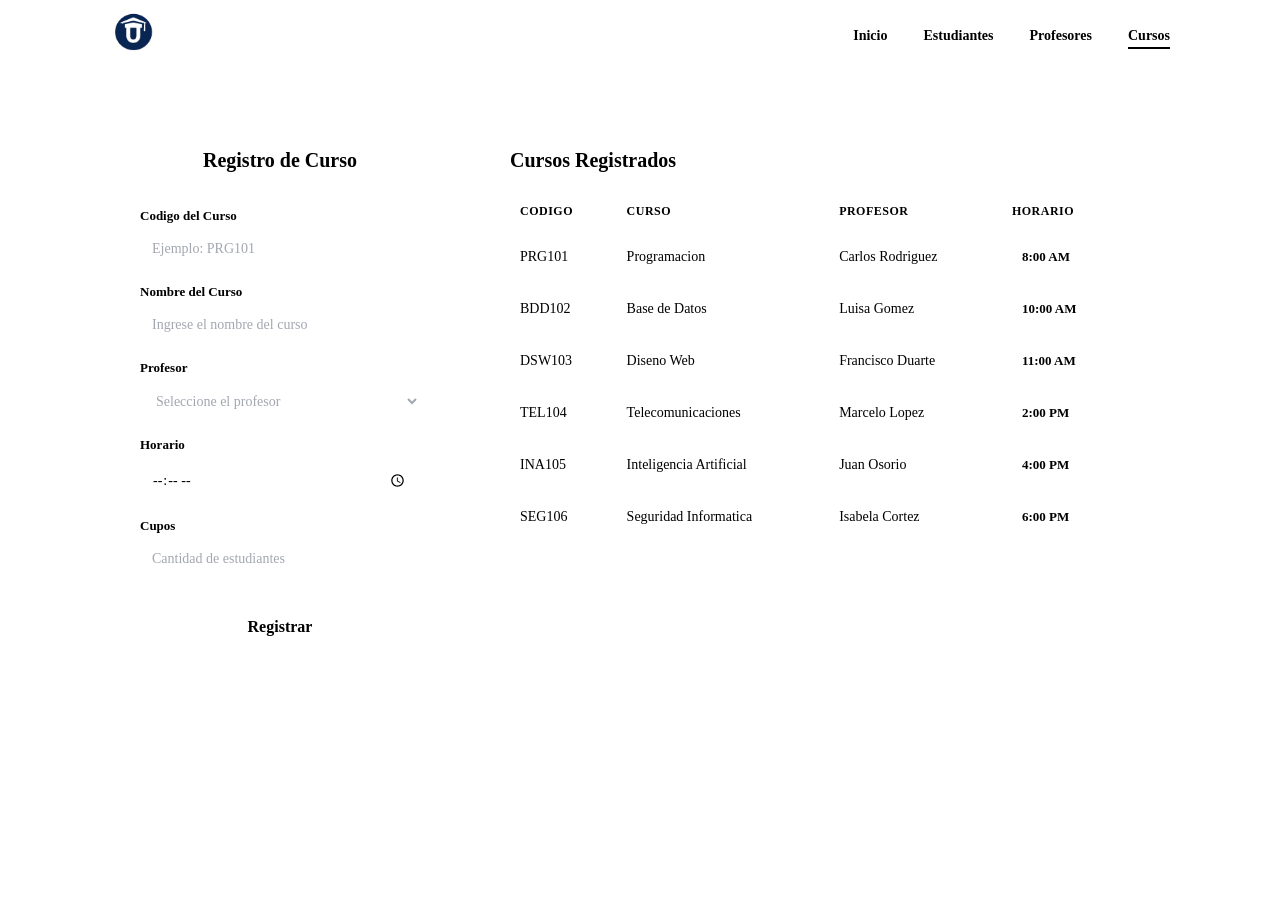
==== cursos.html @ 71f7b74b "refactor: se modificaron algunas cosas y se crearon sa secciones de registro estudiante, curso y mat" ====
<!DOCTYPE html>
<html lang="es">
<head>
    <meta charset="UTF-8">
    <meta name="viewport" content="width=device-width, initial-scale=1.0">
    <title>Cursos | Registro</title>

    <link rel="preconnect" href="https://fonts.googleapis.com">
    <link rel="preconnect" href="https://fonts.gstatic.com" crossorigin>
    <link rel="stylesheet" href="https://fonts.googleapis.com/css2?family=Manrope:wght@400;500;600;700&display=swap">
    <link rel="icon" type="img/png" href="assets/favicon/favicon-96x96.png">
    <link rel="stylesheet" href="css/variables.css">
    <link rel="stylesheet" href="css/base.css">
    <link rel="stylesheet" href="css/componentes.css">
    <link rel="stylesheet" href="css/responsive.css">
</head>
<body>

    <header class="encabezado">
        <a href="index.html" class="logo">
            <img src="assets/img/logo.png" alt="Logo de la institucion">
        </a>

        <nav class="menu">
            <ul class="menu-lista">
                <li><a href="index.html" class="menu-enlace">Inicio</a></li>
                <li><a href="matriculaEstudiantes.html" class="menu-enlace">Estudiantes</a></li>
                <li><a href="profesores.html" class="menu-enlace">Profesores</a></li>
                <li><a href="cursos.html" class="menu-enlace activo">Cursos</a></li>
            </ul>
        </nav>
    </header>

    <main class="contenido">

        <section class="tarjeta-formulario">
            <h1 class="titulo-formulario">Registro de Curso</h1>

            <form action="#" method="post" class="formulario">
                <label for="codigo" class="etiqueta">Codigo del Curso</label>
                <input type="text" id="codigo" name="codigo" class="campo"
                       placeholder="Ejemplo: PRG101"
                       pattern="[A-Z]{3}[0-9]{3}"
                       title="3 letras mayusculas y 3 numeros, por ejemplo PRG101" required>

                <label for="nombre" class="etiqueta">Nombre del Curso</label>
                <input type="text" id="nombre" name="nombre" class="campo"
                       placeholder="Ingrese el nombre del curso" required>

                <label for="profesor" class="etiqueta">Profesor</label>
                <select id="profesor" name="profesor" class="campo" required>
                    <option value="" disabled selected>Seleccione el profesor</option>
                    <option value="carlos-rodriguez">Carlos Rodriguez</option>
                    <option value="luisa-gomez">Luisa Gomez</option>
                    <option value="francisco-duarte">Francisco Duarte</option>
                    <option value="marcelo-lopez">Marcelo Lopez</option>
                    <option value="juan-osorio">Juan Osorio</option>
                    <option value="isabela-cortez">Isabela Cortez</option>
                </select>

                <label for="horario" class="etiqueta">Horario</label>
                <input type="time" id="horario" name="horario" class="campo"
                       min="06:00" max="21:00" required>

                <label for="cupos" class="etiqueta">Cupos</label>
                <input type="number" id="cupos" name="cupos" class="campo"
                       placeholder="Cantidad de estudiantes"
                       min="1" max="40" required>

                <button type="submit" class="boton boton-registro">Registrar</button>
            </form>
        </section>

        <section class="seccion-tabla">
            <h2 class="titulo-tabla">Cursos Registrados</h2>

            <table class="tabla">
                <thead>
                    <tr>
                        <th scope="col">Codigo</th>
                        <th scope="col">Curso</th>
                        <th scope="col">Profesor</th>
                        <th scope="col">Horario</th>
                    </tr>
                </thead>
                <tbody>
                    <tr>
                        <td>PRG101</td>
                        <td>Programacion</td>
                        <td>Carlos Rodriguez</td>
                        <td><span class="horario">8:00 AM</span></td>
                    </tr>
                    <tr>
                        <td>BDD102</td>
                        <td>Base de Datos</td>
                        <td>Luisa Gomez</td>
                        <td><span class="horario">10:00 AM</span></td>
                    </tr>
                    <tr>
                        <td>DSW103</td>
                        <td>Diseno Web</td>
                        <td>Francisco Duarte</td>
                        <td><span class="horario">11:00 AM</span></td>
                    </tr>
                    <tr>
                        <td>TEL104</td>
                        <td>Telecomunicaciones</td>
                        <td>Marcelo Lopez</td>
                        <td><span class="horario">2:00 PM</span></td>
                    </tr>
                    <tr>
                        <td>INA105</td>
                        <td>Inteligencia Artificial</td>
                        <td>Juan Osorio</td>
                        <td><span class="horario">4:00 PM</span></td>
                    </tr>
                    <tr>
                        <td>SEG106</td>
                        <td>Seguridad Informatica</td>
                        <td>Isabela Cortez</td>
                        <td><span class="horario">6:00 PM</span></td>
                    </tr>
                </tbody>
            </table>
        </section>

    </main>

</body>
</html>
---- css/base.css ----
* {
    margin: 0;
    padding: 0;
    box-sizing: border-box;
}

body {
    font-family: var(--fuente);
    color: var(--texto);
    background: var(--fondo);
}

a {
    color: inherit;
    text-decoration: none;
}

ul {
    list-style: none;
}

img {
    max-width: 100%;
}

input,
select,
button {
    font: inherit;
}

table {
    width: 100%;
    border-collapse: collapse;
}
---- css/componentes.css ----
.encabezado {
    position: sticky;
    top: 0;
    z-index: 100;
    display: flex;
    justify-content: space-between;
    align-items: center;
    padding: 12px max(20px, calc((100% - 1060px) / 2));
    background: var(--blanco);
    border-bottom: 1px solid var(--borde);
}

.logo img {
    width: 48px;
}

.menu-lista {
    display: flex;
    gap: 36px;
}

.menu-enlace {
    padding-bottom: 4px;
    font-size: 14px;
    font-weight: 600;
    color: var(--gris);
    border-bottom: 2px solid transparent;
    transition: color 0.2s, border-color 0.2s;
}

.menu-enlace:hover {
    color: var(--texto);
}

.menu-enlace.activo {
    color: var(--azul);
    border-color: var(--azul);
}

/* botones */
.boton {
    padding: 10px 20px;
    border: none;
    border-radius: var(--radio);
    background: var(--azul);
    color: var(--blanco);
    font-weight: 600;
    cursor: pointer;
    transition: background 0.2s, transform 0.1s;
}

.boton:hover {
    background: var(--azul-oscuro);
}

.boton:active {
    transform: scale(0.98);
}

.boton-registro {
    width: 100%;
    margin-top: 28px;
    padding: 12px;
}

/* layout */
.contenido {
    display: grid;
    grid-template-columns: 340px 1fr;
    align-items: stretch;
    gap: 30px;
    max-width: 1100px;
    margin: 0 auto;
    padding: 50px 20px;
}

.tarjeta-formulario,
.seccion-tabla {
    padding: 30px;
    background: var(--blanco);
    border: 1px solid var(--borde);
    border-radius: 14px;
    box-shadow: var(--sombra);
}

.titulo-formulario,
.titulo-tabla {
    font-size: 20px;
    padding-bottom: 14px;
    margin-bottom: 6px;
    border-bottom: 1px solid var(--borde);
}

.titulo-formulario {
    text-align: center;
}

/* formulario */
.formulario {
    display: flex;
    flex-direction: column;
}

.etiqueta {
    margin: 16px 0 6px;
    font-size: 13px;
    font-weight: 600;
}

.campo {
    padding: 11px 12px;
    border: 1px solid var(--borde);
    border-radius: var(--radio);
    background: var(--blanco);
    font-size: 14px;
    transition: border-color 0.2s, box-shadow 0.2s;
}

.campo::placeholder {
    color: #a3a7b0;
}

.campo:focus {
    outline: none;
    border-color: var(--azul);
    box-shadow: 0 0 0 3px var(--azul-suave);
}

select.campo {
    cursor: pointer;
}

select.campo:invalid {
    color: #a3a7b0;
}

/* tabla */
.seccion-tabla {
    overflow-x: auto;
}

.tabla {
    font-size: 14px;
    text-align: left;
}
.titulo-tabla {
    align-items: center;
}

.tabla th {
    padding: 12px 10px;
    font-size: 12px;
    font-weight: 600;
    letter-spacing: 0.5px;
    text-transform: uppercase;
    color: var(--gris);
    border-bottom: 1px solid var(--borde);
}

.tabla td {
    padding: 14px 10px;
    border-bottom: 1px solid var(--borde);
}

.tabla tbody tr:last-child td {
    border-bottom: none;
}

.tabla tbody tr:hover {
    background: var(--fondo);
}

.horario {
    display: inline-block;
    padding: 4px 10px;
    border-radius: 20px;
    background: var(--azul-suave);
    color: var(--azul);
    font-size: 13px;
    font-weight: 600;
}

.tabla td:last-child {
    color: var(--azul);
    font-weight: 600;
}

/* submenu */
.desplegable {
    position: relative;
}

.desplegable > .menu-enlace::after {
    content: " ▾";
    font-size: 12px;
}

.submenu {
    position: absolute;
    top: 100%;
    left: 0;
    z-index: 20;
    min-width: 180px;
    padding: 8px;
    background: var(--blanco);
    border: 1px solid var(--borde);
    border-radius: var(--radio);
    box-shadow: var(--sombra);
    opacity: 0;
    visibility: hidden;
    transition: opacity 0.2s;
}

.desplegable:hover .submenu,
.desplegable:focus-within .submenu {
    opacity: 1;
    visibility: visible;
}

.submenu a {
    display: block;
    padding: 8px 12px;
    border-radius: 6px;
    font-size: 13px;
}

.submenu a:hover {
    background: var(--fondo);
    color: var(--azul);
}
---- css/responsive.css ----
/* tablet */
@media (max-width: 900px) {
    section {
        scroll-margin-top: 110px;
    }

    
    .encabezado {
        flex-wrap: wrap;
        row-gap: 10px;
        padding: 10px 20px;
    }

    .menu {
        order: 3;
        width: 100%;
    }

    .menu-lista {
        justify-content: center;
        gap: 24px;
    }

   
    .contenido {
        grid-template-columns: 1fr;
        padding: 30px 20px;
    }

    .seccion-tabla {
        overflow-x: auto;
    }

    
    .hero,
    .seccion-matriculate,
    .seccion-escuelas {
        grid-template-columns: 1fr;
        grid-template-rows: auto;
    }

    .hero {
        grid-template-areas: "titulo" "texto1" "texto2" "boton" "imagen";
        padding: 50px 20px;
    }

    .seccion-matriculate {
        grid-template-areas: "antetitulo" "titulo" "texto" "form";
    }

    .seccion-escuelas {
        grid-template-areas: "antetitulo" "titulo" "texto" "beneficios" "imagen";
    }

    .seccion {
        padding: 60px 20px;
    }

    .hero-titulo {
        font-size: 36px;
    }

    .seccion-titulo {
        font-size: 32px;
    }

    .hero-imagen,
    .escuelas-imagen,
    .tarjeta-contacto {
        margin-top: 30px;
    }

    .escuelas-imagen {
        min-height: 280px;
    }

    .cifras {
        grid-template-columns: repeat(2, 1fr);
    }
}

/* celular */
@media (max-width: 600px) {
    
    .logo img {
        width: 40px;
    }

    .encabezado .boton {
        padding: 8px 14px;
        font-size: 13px;
    }

    .menu-lista {
        flex-wrap: wrap;
        gap: 6px 16px;
    }

    .menu-enlace {
        font-size: 13px;
    }

    .submenu {
        left: 50%;
        transform: translateX(-50%);
    }

    
    .contenido {
        padding: 20px 12px;
    }

    .tarjeta-formulario,
    .seccion-tabla,
    .tarjeta-contacto {
        padding: 20px;
    }

    .tabla {
        font-size: 13px;
    }

    .tabla th,
    .tabla td {
        padding: 10px 6px;
    }

    
    .hero-titulo {
        font-size: 30px;
    }

    .seccion-titulo {
        font-size: 26px;
    }

    .hero-texto,
    .seccion-texto {
        font-size: 15px;
    }

    .hero-boton {
        justify-self: stretch;
        text-align: center;
    }

    .pilares {
        grid-template-columns: 1fr;
        gap: 20px;
    }

    .cifras strong {
        font-size: 24px;
    }

    .escuelas-imagen {
        min-height: 220px;
    }
}
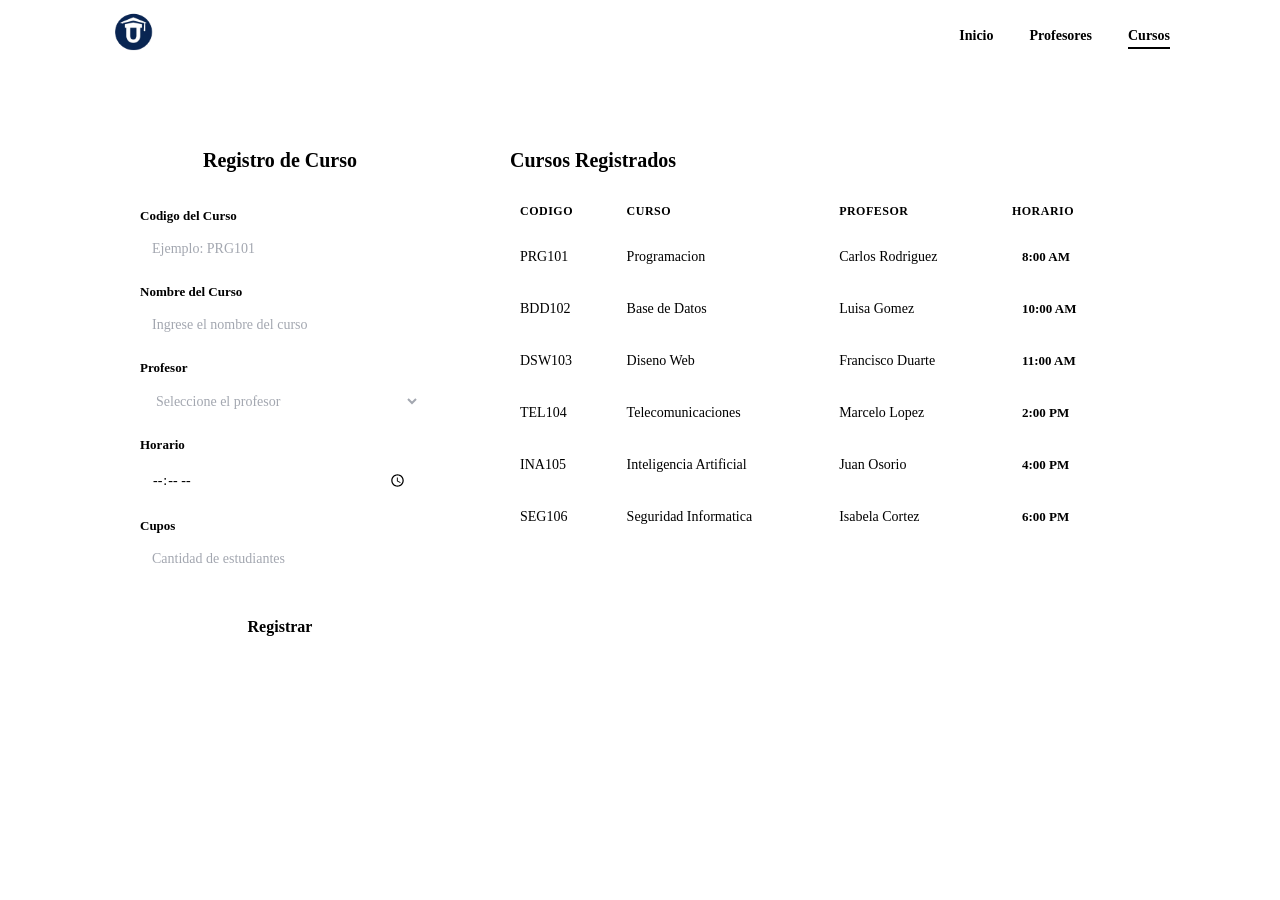
==== commit c5c987a9: "configuraciones del proyecto" ====
--- a/cursos.html
+++ b/cursos.html
@@ -24,7 +24,6 @@
         <nav class="menu">
             <ul class="menu-lista">
                 <li><a href="index.html" class="menu-enlace">Inicio</a></li>
-                <li><a href="matriculaEstudiantes.html" class="menu-enlace">Estudiantes</a></li>
                 <li><a href="profesores.html" class="menu-enlace">Profesores</a></li>
                 <li><a href="cursos.html" class="menu-enlace activo">Cursos</a></li>
             </ul>
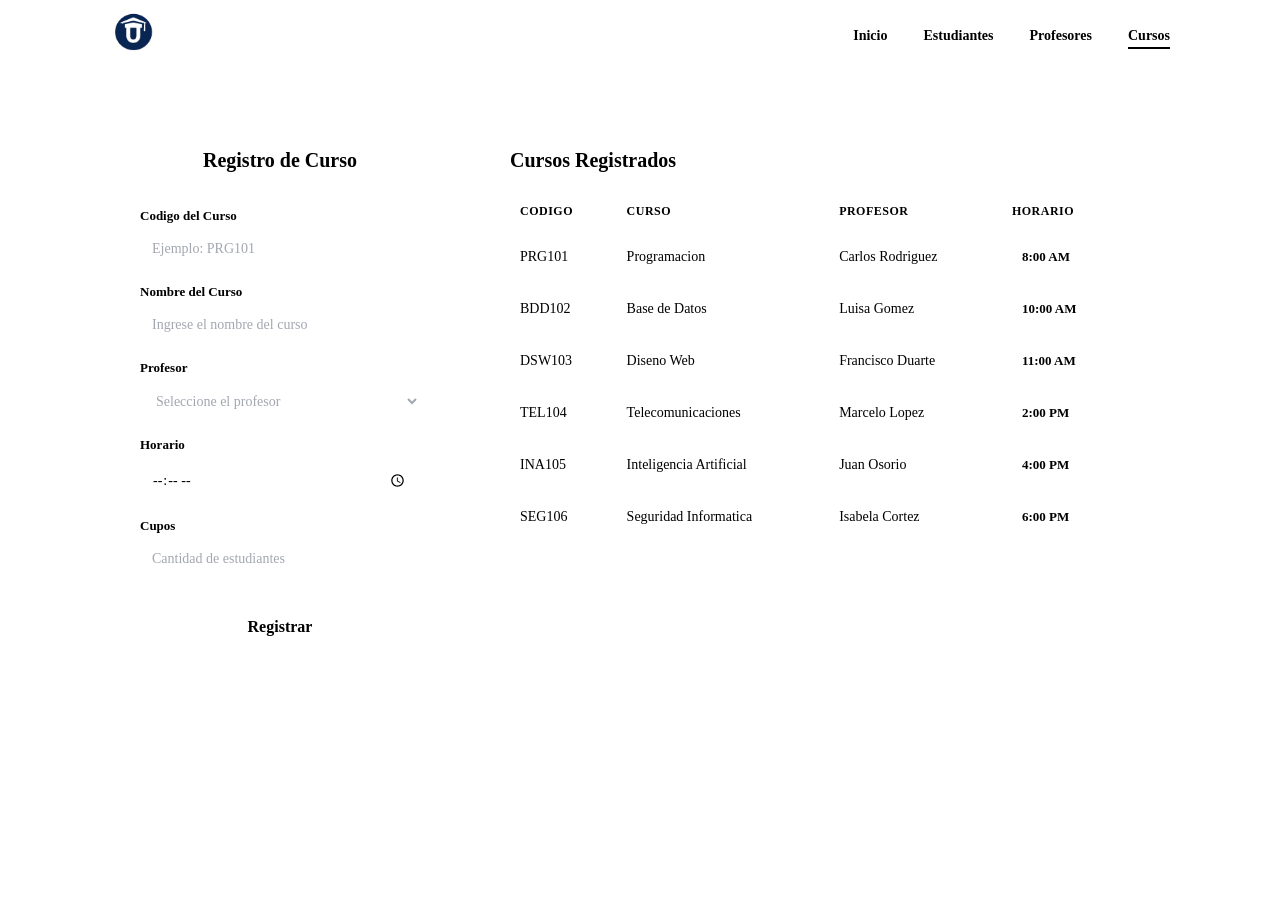
==== commit 8760bd1b: "Resolver conflicto en admin.html" ====
--- a/cursos.html
+++ b/cursos.html
@@ -24,6 +24,7 @@
         <nav class="menu">
             <ul class="menu-lista">
                 <li><a href="index.html" class="menu-enlace">Inicio</a></li>
+                <li><a href="matriculaEstudiantes.html" class="menu-enlace">Estudiantes</a></li>
                 <li><a href="profesores.html" class="menu-enlace">Profesores</a></li>
                 <li><a href="cursos.html" class="menu-enlace activo">Cursos</a></li>
             </ul>
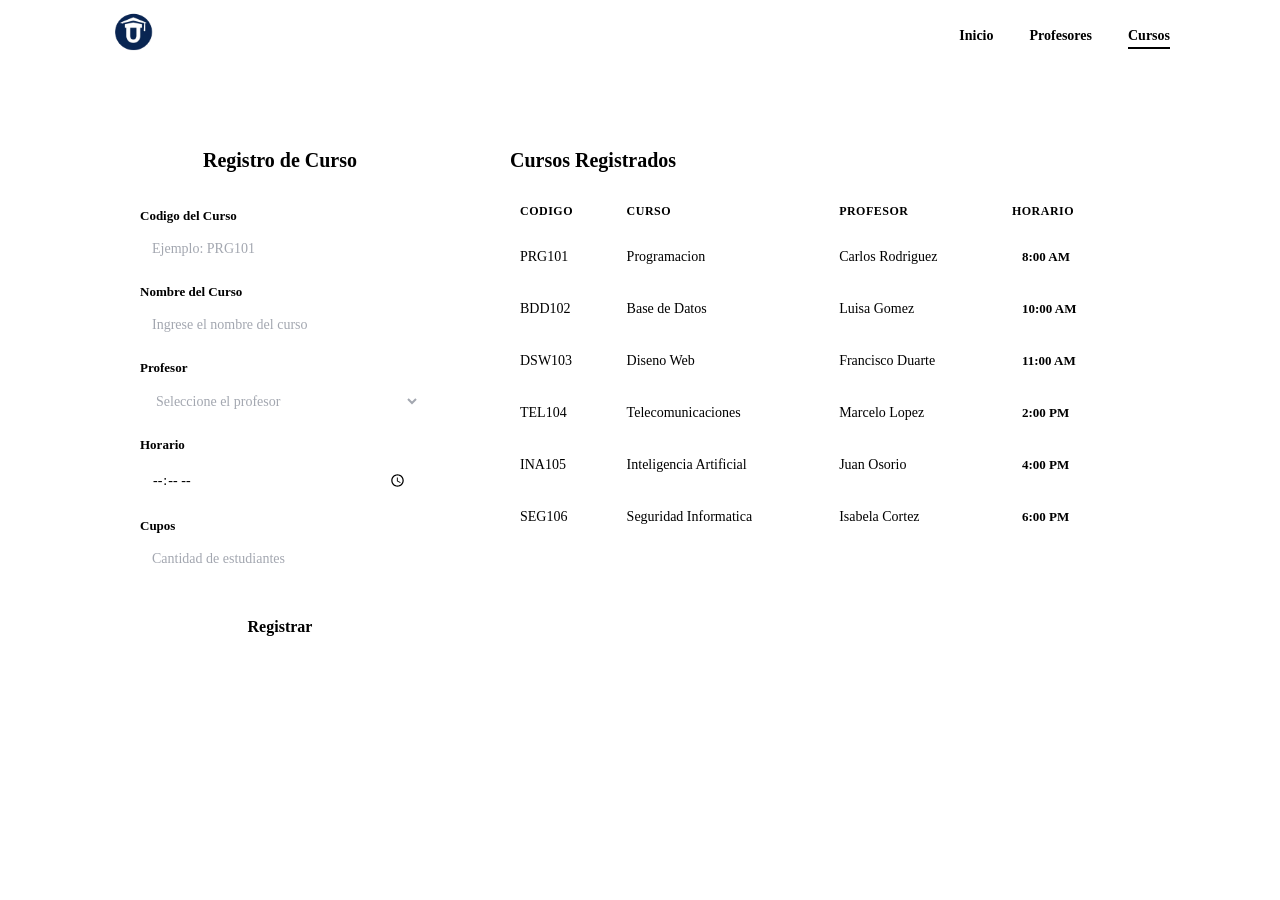
==== commit dc7e8666: "Finalizar merge con main" ====
--- a/cursos.html
+++ b/cursos.html
@@ -24,7 +24,6 @@
         <nav class="menu">
             <ul class="menu-lista">
                 <li><a href="index.html" class="menu-enlace">Inicio</a></li>
-                <li><a href="matriculaEstudiantes.html" class="menu-enlace">Estudiantes</a></li>
                 <li><a href="profesores.html" class="menu-enlace">Profesores</a></li>
                 <li><a href="cursos.html" class="menu-enlace activo">Cursos</a></li>
             </ul>
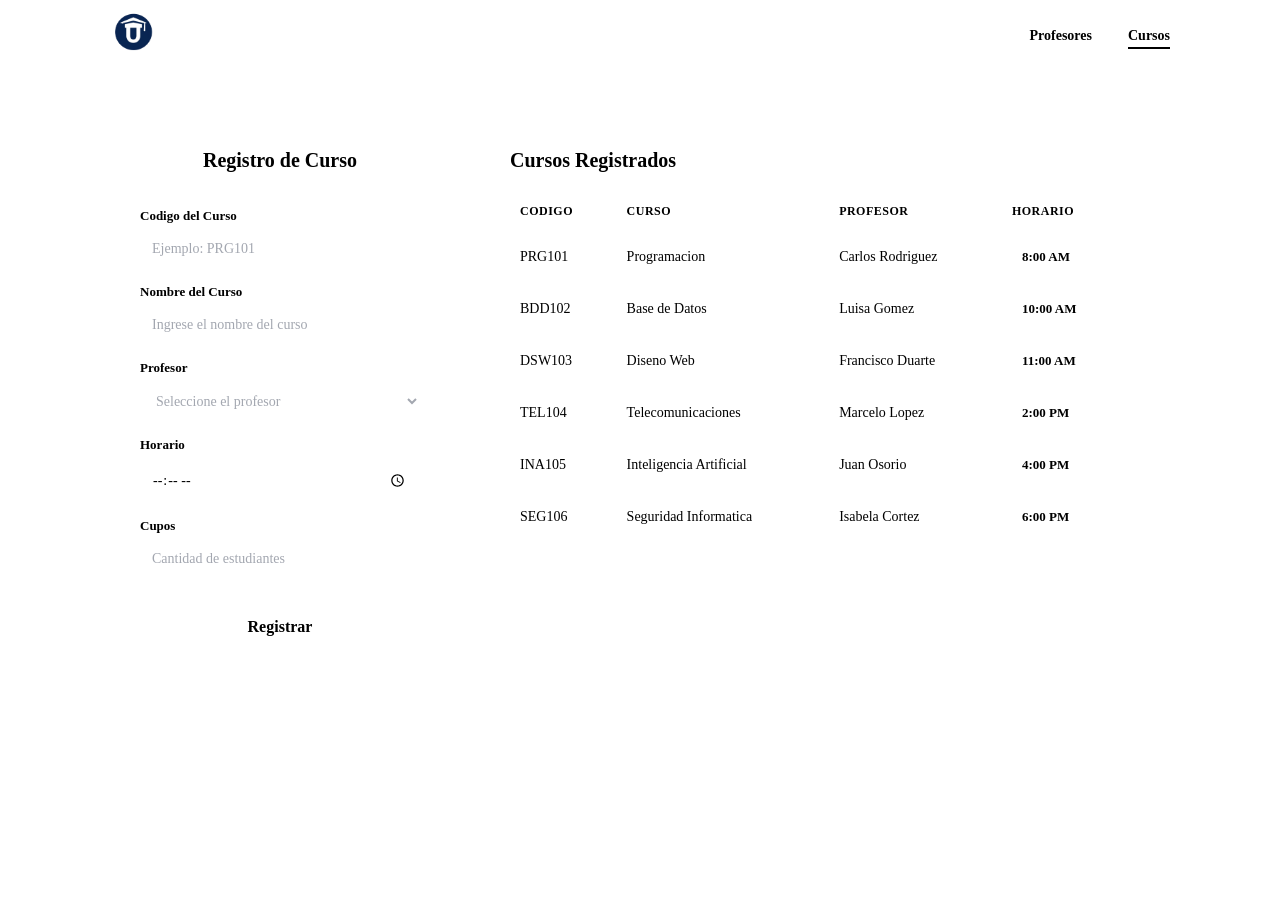
==== commit 65de984f: "feat modificacion en validacion usuario" ====
--- a/cursos.html
+++ b/cursos.html
@@ -23,7 +23,6 @@
 
         <nav class="menu">
             <ul class="menu-lista">
-                <li><a href="index.html" class="menu-enlace">Inicio</a></li>
                 <li><a href="profesores.html" class="menu-enlace">Profesores</a></li>
                 <li><a href="cursos.html" class="menu-enlace activo">Cursos</a></li>
             </ul>
